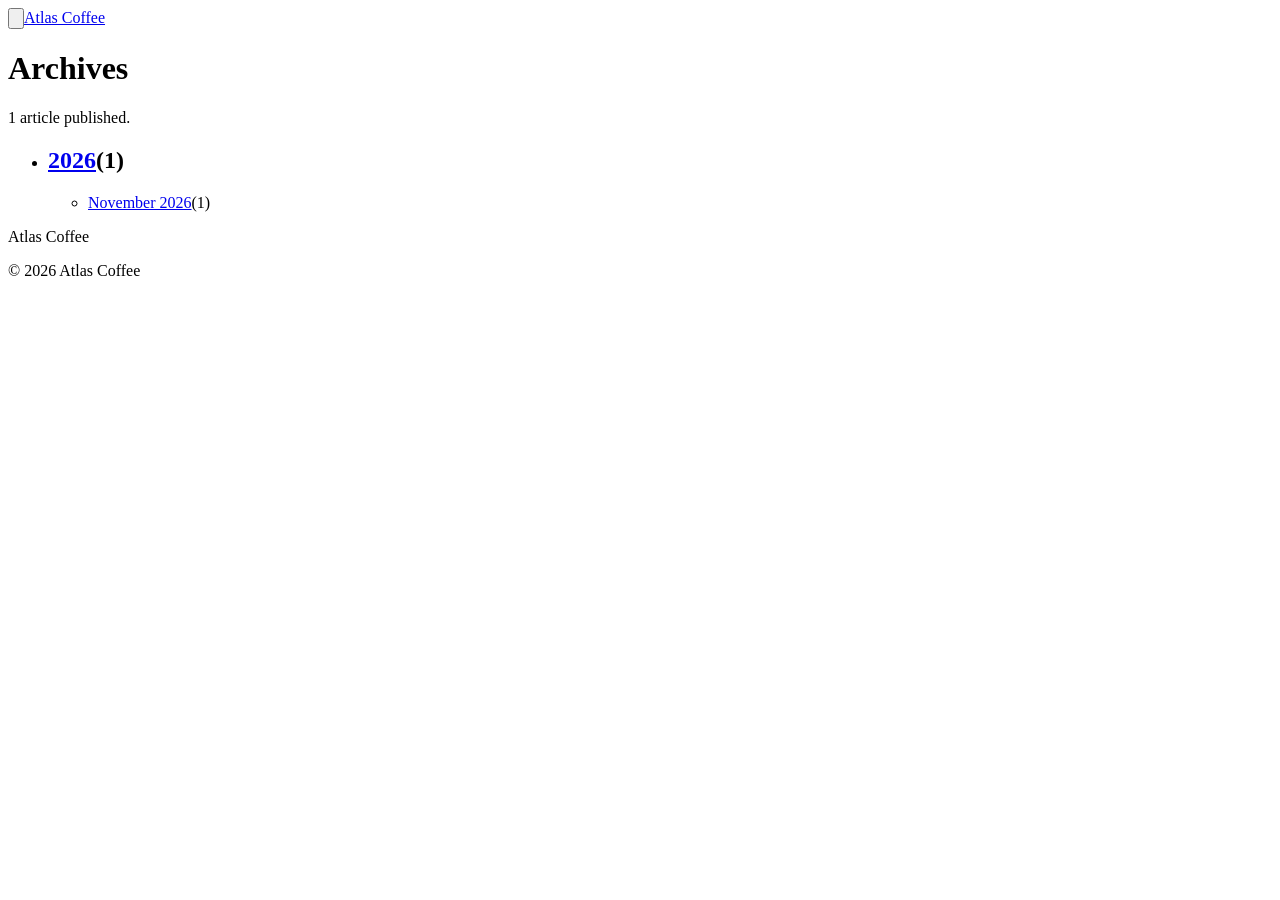
==== archives/index.html @ 6c49233b "Publish site (13 updated) — AgentCMS" ====
<!doctype html><html lang="en"><head><meta name="x-cms-base" content="/atlas-coffee/"/><meta charSet="UTF-8"/><meta name="viewport" content="width=device-width, initial-scale=1"/><title>Archives — Atlas Coffee</title><meta name="description" content="1 article published."/><link rel="canonical" href="https://fleox.github.io/atlas-coffee/archives/"/><link rel="preconnect" href="https://fonts.googleapis.com"/><link rel="preconnect" href="https://fonts.gstatic.com" crossorigin=""/><link rel="stylesheet" href="/atlas-coffee/theme-assets/default.css"/><meta property="og:title" content="Archives — Atlas Coffee"/><meta property="og:description" content="1 article published."/><meta property="og:url" content="https://fleox.github.io/atlas-coffee/archives/"/><meta property="og:type" content="website"/><meta name="generator" content="AgentCMS" />
<meta name="twitter:card" content="summary_large_image" />
<meta name="twitter:title" content="Archives" />
<meta name="twitter:description" content="1 article published." /></head><body><header class="site-header"><div class="container site-header__inner"><button type="button" class="burger-toggle" aria-controls="burger-menu" aria-expanded="false" aria-label="Open menu"><svg viewBox="0 0 24 24" fill="none" stroke="currentColor" stroke-width="2" stroke-linecap="round" stroke-linejoin="round" aria-hidden="true"><line x1="3" y1="6" x2="21" y2="6"></line><line x1="3" y1="12" x2="21" y2="12"></line><line x1="3" y1="18" x2="21" y2="18"></line></svg></button><a class="site-brand" href="/atlas-coffee/index.html" data-cms-brand="true">Atlas Coffee</a><div class="site-langswitch" data-cms-langswitch="header" aria-hidden="true"></div></div></header><nav id="burger-menu" class="burger-menu" data-cms-menu="header" aria-label="Primary"><ul></ul></nav><main class="site-main"><main class="archives archives--index"><header class="archives__header"><h1 class="archives__title">Archives</h1><p class="archives__subtitle">1 article published.</p></header><ul class="archives__years"><li class="archives__year"><h2 class="archives__year-heading"><a class="archives__year-link" href="/atlas-coffee/archives/2026/">2026</a><span class="archives__count">(1)</span></h2><ul class="archives__drilldown"><li class="archives__drilldown-item"><a class="archives__drilldown-link" href="/atlas-coffee/archives/2026/11/">November 2026</a><span class="archives__count">(1)</span></li></ul></li></ul></main></main><footer class="site-footer"><div class="container site-footer__inner"><p class="site-footer__brand">Atlas Coffee</p><nav class="site-footer__nav" data-cms-menu="footer" aria-label="Footer"><ul></ul></nav><p class="site-footer__copy">© 2026 Atlas Coffee</p><div class="site-footer__langswitch" data-cms-langswitch="footer" aria-hidden="true"></div></div></footer><script src="/atlas-coffee/theme-assets/default-menu.js" defer=""></script><script src="/atlas-coffee/theme-assets/default-posts.js" defer=""></script><script src="/atlas-coffee/search.js" defer></script></body></html>
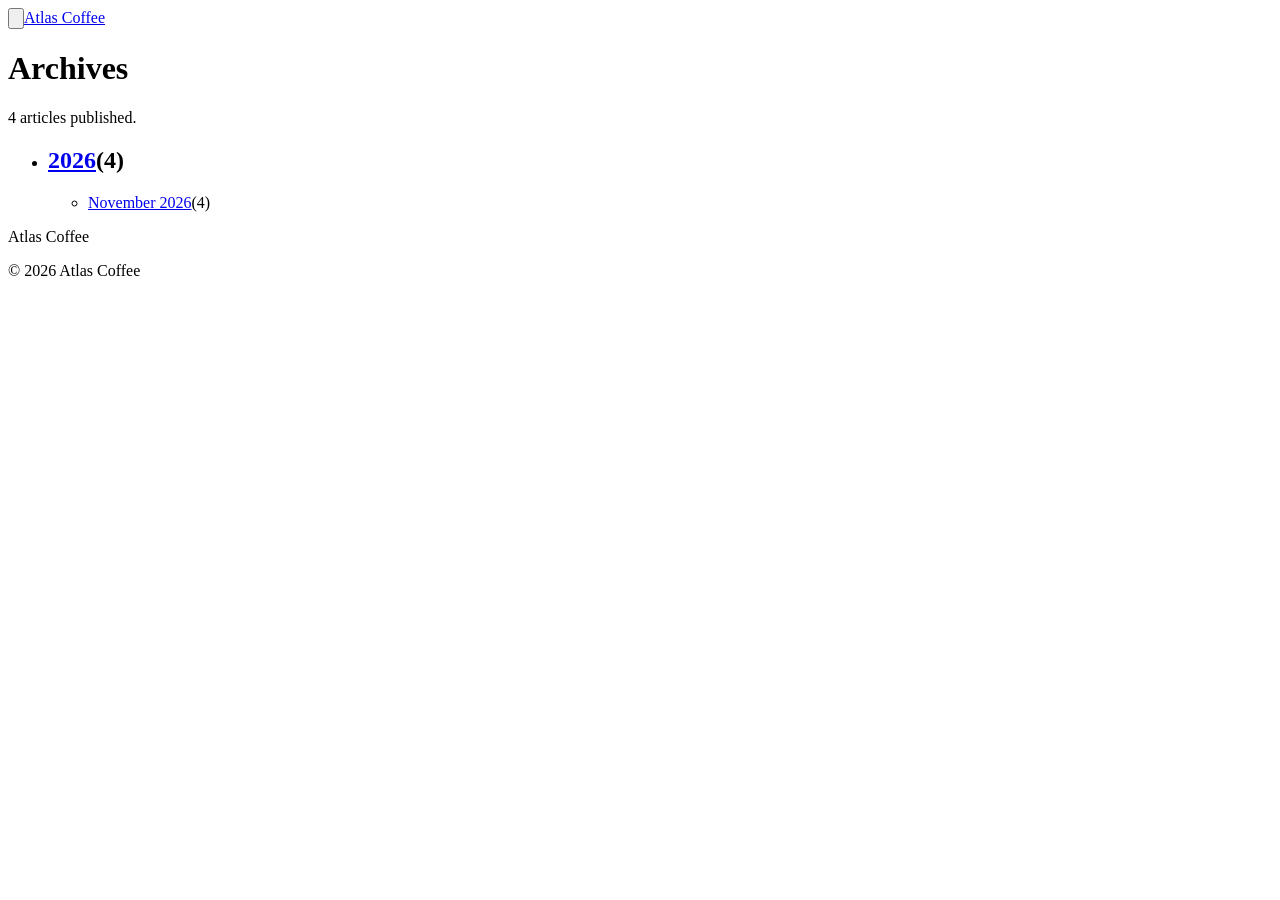
==== commit 1097deb9: "Publish site (18 updated, 3 removed) — AgentCMS" ====
--- a/archives/index.html
+++ b/archives/index.html
@@ -1,4 +1,4 @@
-<!doctype html><html lang="en"><head><meta name="x-cms-base" content="/atlas-coffee/"/><meta charSet="UTF-8"/><meta name="viewport" content="width=device-width, initial-scale=1"/><title>Archives — Atlas Coffee</title><meta name="description" content="1 article published."/><link rel="canonical" href="https://fleox.github.io/atlas-coffee/archives/"/><link rel="preconnect" href="https://fonts.googleapis.com"/><link rel="preconnect" href="https://fonts.gstatic.com" crossorigin=""/><link rel="stylesheet" href="/atlas-coffee/theme-assets/default.css"/><meta property="og:title" content="Archives — Atlas Coffee"/><meta property="og:description" content="1 article published."/><meta property="og:url" content="https://fleox.github.io/atlas-coffee/archives/"/><meta property="og:type" content="website"/><meta name="generator" content="AgentCMS" />
+<!doctype html><html lang="en"><head><meta name="x-cms-base" content="/atlas-coffee/"/><meta charSet="UTF-8"/><meta name="viewport" content="width=device-width, initial-scale=1"/><title>Archives — Atlas Coffee</title><meta name="description" content="4 articles published."/><link rel="canonical" href="https://fleox.github.io/atlas-coffee/archives/"/><link rel="preconnect" href="https://fonts.googleapis.com"/><link rel="preconnect" href="https://fonts.gstatic.com" crossorigin=""/><link rel="stylesheet" href="/atlas-coffee/theme-assets/default.css"/><meta property="og:title" content="Archives — Atlas Coffee"/><meta property="og:description" content="4 articles published."/><meta property="og:url" content="https://fleox.github.io/atlas-coffee/archives/"/><meta property="og:type" content="website"/><meta name="generator" content="AgentCMS" />
 <meta name="twitter:card" content="summary_large_image" />
 <meta name="twitter:title" content="Archives" />
-<meta name="twitter:description" content="1 article published." /></head><body><header class="site-header"><div class="container site-header__inner"><button type="button" class="burger-toggle" aria-controls="burger-menu" aria-expanded="false" aria-label="Open menu"><svg viewBox="0 0 24 24" fill="none" stroke="currentColor" stroke-width="2" stroke-linecap="round" stroke-linejoin="round" aria-hidden="true"><line x1="3" y1="6" x2="21" y2="6"></line><line x1="3" y1="12" x2="21" y2="12"></line><line x1="3" y1="18" x2="21" y2="18"></line></svg></button><a class="site-brand" href="/atlas-coffee/index.html" data-cms-brand="true">Atlas Coffee</a><div class="site-langswitch" data-cms-langswitch="header" aria-hidden="true"></div></div></header><nav id="burger-menu" class="burger-menu" data-cms-menu="header" aria-label="Primary"><ul></ul></nav><main class="site-main"><main class="archives archives--index"><header class="archives__header"><h1 class="archives__title">Archives</h1><p class="archives__subtitle">1 article published.</p></header><ul class="archives__years"><li class="archives__year"><h2 class="archives__year-heading"><a class="archives__year-link" href="/atlas-coffee/archives/2026/">2026</a><span class="archives__count">(1)</span></h2><ul class="archives__drilldown"><li class="archives__drilldown-item"><a class="archives__drilldown-link" href="/atlas-coffee/archives/2026/11/">November 2026</a><span class="archives__count">(1)</span></li></ul></li></ul></main></main><footer class="site-footer"><div class="container site-footer__inner"><p class="site-footer__brand">Atlas Coffee</p><nav class="site-footer__nav" data-cms-menu="footer" aria-label="Footer"><ul></ul></nav><p class="site-footer__copy">© 2026 Atlas Coffee</p><div class="site-footer__langswitch" data-cms-langswitch="footer" aria-hidden="true"></div></div></footer><script src="/atlas-coffee/theme-assets/default-menu.js" defer=""></script><script src="/atlas-coffee/theme-assets/default-posts.js" defer=""></script><script src="/atlas-coffee/search.js" defer></script></body></html>+<meta name="twitter:description" content="4 articles published." /></head><body><header class="site-header"><div class="container site-header__inner"><button type="button" class="burger-toggle" aria-controls="burger-menu" aria-expanded="false" aria-label="Open menu"><svg viewBox="0 0 24 24" fill="none" stroke="currentColor" stroke-width="2" stroke-linecap="round" stroke-linejoin="round" aria-hidden="true"><line x1="3" y1="6" x2="21" y2="6"></line><line x1="3" y1="12" x2="21" y2="12"></line><line x1="3" y1="18" x2="21" y2="18"></line></svg></button><a class="site-brand" href="/atlas-coffee/index.html" data-cms-brand="true">Atlas Coffee</a><div class="site-langswitch" data-cms-langswitch="header" aria-hidden="true"></div></div></header><nav id="burger-menu" class="burger-menu" data-cms-menu="header" aria-label="Primary"><ul></ul></nav><main class="site-main"><main class="archives archives--index"><header class="archives__header"><h1 class="archives__title">Archives</h1><p class="archives__subtitle">4 articles published.</p></header><ul class="archives__years"><li class="archives__year"><h2 class="archives__year-heading"><a class="archives__year-link" href="/atlas-coffee/archives/2026/">2026</a><span class="archives__count">(4)</span></h2><ul class="archives__drilldown"><li class="archives__drilldown-item"><a class="archives__drilldown-link" href="/atlas-coffee/archives/2026/11/">November 2026</a><span class="archives__count">(4)</span></li></ul></li></ul></main></main><footer class="site-footer"><div class="container site-footer__inner"><p class="site-footer__brand">Atlas Coffee</p><nav class="site-footer__nav" data-cms-menu="footer" aria-label="Footer"><ul></ul></nav><p class="site-footer__copy">© 2026 Atlas Coffee</p><div class="site-footer__langswitch" data-cms-langswitch="footer" aria-hidden="true"></div></div></footer><script src="/atlas-coffee/theme-assets/default-menu.js" defer=""></script><script src="/atlas-coffee/theme-assets/default-posts.js" defer=""></script><script src="/atlas-coffee/search.js" defer></script></body></html>
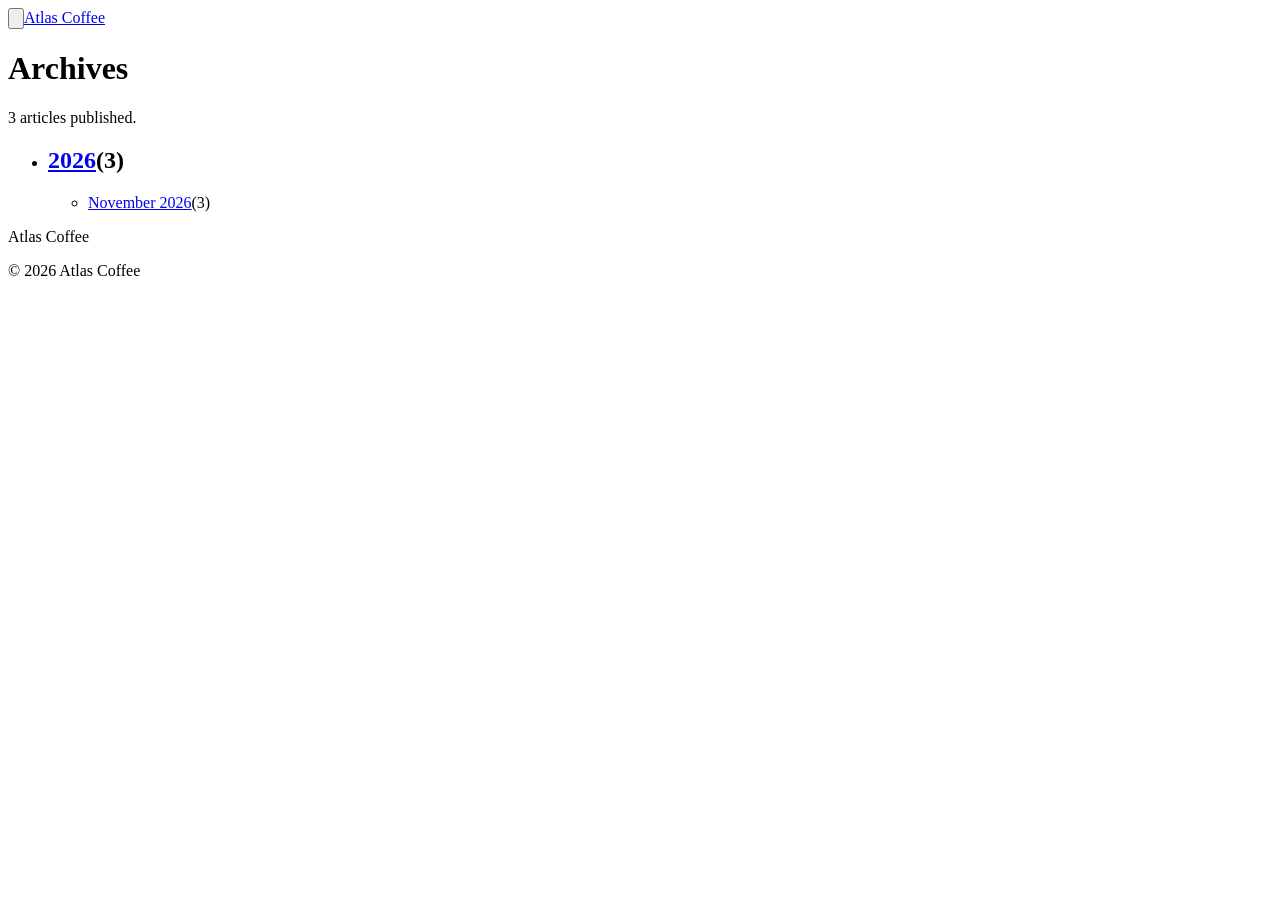
==== commit 45a96857: "Publish site (11 updated, 1 removed) — AgentCMS" ====
--- a/archives/index.html
+++ b/archives/index.html
@@ -1,4 +1,4 @@
-<!doctype html><html lang="en"><head><meta name="x-cms-base" content="/atlas-coffee/"/><meta charSet="UTF-8"/><meta name="viewport" content="width=device-width, initial-scale=1"/><title>Archives — Atlas Coffee</title><meta name="description" content="4 articles published."/><link rel="canonical" href="https://fleox.github.io/atlas-coffee/archives/"/><link rel="preconnect" href="https://fonts.googleapis.com"/><link rel="preconnect" href="https://fonts.gstatic.com" crossorigin=""/><link rel="stylesheet" href="/atlas-coffee/theme-assets/default.css"/><meta property="og:title" content="Archives — Atlas Coffee"/><meta property="og:description" content="4 articles published."/><meta property="og:url" content="https://fleox.github.io/atlas-coffee/archives/"/><meta property="og:type" content="website"/><meta name="generator" content="AgentCMS" />
+<!doctype html><html lang="en"><head><meta name="x-cms-base" content="/atlas-coffee/"/><meta charSet="UTF-8"/><meta name="viewport" content="width=device-width, initial-scale=1"/><title>Archives — Atlas Coffee</title><meta name="description" content="3 articles published."/><link rel="canonical" href="https://fleox.github.io/atlas-coffee/archives/"/><link rel="preconnect" href="https://fonts.googleapis.com"/><link rel="preconnect" href="https://fonts.gstatic.com" crossorigin=""/><link rel="stylesheet" href="/atlas-coffee/theme-assets/default.css"/><meta property="og:title" content="Archives — Atlas Coffee"/><meta property="og:description" content="3 articles published."/><meta property="og:url" content="https://fleox.github.io/atlas-coffee/archives/"/><meta property="og:type" content="website"/><meta name="generator" content="AgentCMS" />
 <meta name="twitter:card" content="summary_large_image" />
 <meta name="twitter:title" content="Archives" />
-<meta name="twitter:description" content="4 articles published." /></head><body><header class="site-header"><div class="container site-header__inner"><button type="button" class="burger-toggle" aria-controls="burger-menu" aria-expanded="false" aria-label="Open menu"><svg viewBox="0 0 24 24" fill="none" stroke="currentColor" stroke-width="2" stroke-linecap="round" stroke-linejoin="round" aria-hidden="true"><line x1="3" y1="6" x2="21" y2="6"></line><line x1="3" y1="12" x2="21" y2="12"></line><line x1="3" y1="18" x2="21" y2="18"></line></svg></button><a class="site-brand" href="/atlas-coffee/index.html" data-cms-brand="true">Atlas Coffee</a><div class="site-langswitch" data-cms-langswitch="header" aria-hidden="true"></div></div></header><nav id="burger-menu" class="burger-menu" data-cms-menu="header" aria-label="Primary"><ul></ul></nav><main class="site-main"><main class="archives archives--index"><header class="archives__header"><h1 class="archives__title">Archives</h1><p class="archives__subtitle">4 articles published.</p></header><ul class="archives__years"><li class="archives__year"><h2 class="archives__year-heading"><a class="archives__year-link" href="/atlas-coffee/archives/2026/">2026</a><span class="archives__count">(4)</span></h2><ul class="archives__drilldown"><li class="archives__drilldown-item"><a class="archives__drilldown-link" href="/atlas-coffee/archives/2026/11/">November 2026</a><span class="archives__count">(4)</span></li></ul></li></ul></main></main><footer class="site-footer"><div class="container site-footer__inner"><p class="site-footer__brand">Atlas Coffee</p><nav class="site-footer__nav" data-cms-menu="footer" aria-label="Footer"><ul></ul></nav><p class="site-footer__copy">© 2026 Atlas Coffee</p><div class="site-footer__langswitch" data-cms-langswitch="footer" aria-hidden="true"></div></div></footer><script src="/atlas-coffee/theme-assets/default-menu.js" defer=""></script><script src="/atlas-coffee/theme-assets/default-posts.js" defer=""></script><script src="/atlas-coffee/search.js" defer></script></body></html>+<meta name="twitter:description" content="3 articles published." /></head><body><header class="site-header"><div class="container site-header__inner"><button type="button" class="burger-toggle" aria-controls="burger-menu" aria-expanded="false" aria-label="Open menu"><svg viewBox="0 0 24 24" fill="none" stroke="currentColor" stroke-width="2" stroke-linecap="round" stroke-linejoin="round" aria-hidden="true"><line x1="3" y1="6" x2="21" y2="6"></line><line x1="3" y1="12" x2="21" y2="12"></line><line x1="3" y1="18" x2="21" y2="18"></line></svg></button><a class="site-brand" href="/atlas-coffee/index.html" data-cms-brand="true">Atlas Coffee</a><div class="site-langswitch" data-cms-langswitch="header" aria-hidden="true"></div></div></header><nav id="burger-menu" class="burger-menu" data-cms-menu="header" aria-label="Primary"><ul></ul></nav><main class="site-main"><main class="archives archives--index"><header class="archives__header"><h1 class="archives__title">Archives</h1><p class="archives__subtitle">3 articles published.</p></header><ul class="archives__years"><li class="archives__year"><h2 class="archives__year-heading"><a class="archives__year-link" href="/atlas-coffee/archives/2026/">2026</a><span class="archives__count">(3)</span></h2><ul class="archives__drilldown"><li class="archives__drilldown-item"><a class="archives__drilldown-link" href="/atlas-coffee/archives/2026/11/">November 2026</a><span class="archives__count">(3)</span></li></ul></li></ul></main></main><footer class="site-footer"><div class="container site-footer__inner"><p class="site-footer__brand">Atlas Coffee</p><nav class="site-footer__nav" data-cms-menu="footer" aria-label="Footer"><ul></ul></nav><p class="site-footer__copy">© 2026 Atlas Coffee</p><div class="site-footer__langswitch" data-cms-langswitch="footer" aria-hidden="true"></div></div></footer><script src="/atlas-coffee/theme-assets/default-menu.js" defer=""></script><script src="/atlas-coffee/theme-assets/default-posts.js" defer=""></script><script src="/atlas-coffee/search.js" defer></script></body></html>
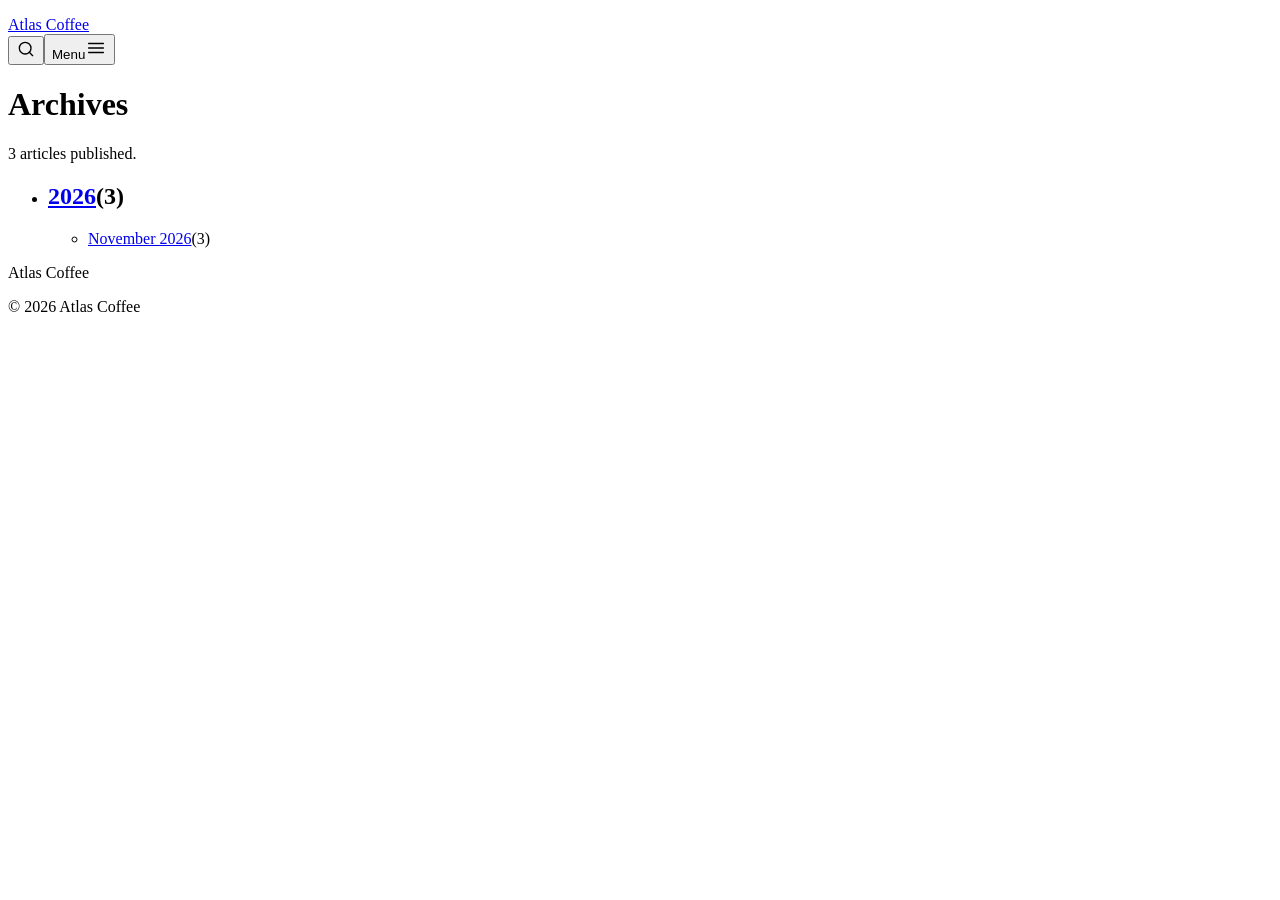
==== commit ed446adc: "Publish site (39 updated, 3 removed) — AgentCMS" ====
--- a/archives/index.html
+++ b/archives/index.html
@@ -1,4 +1,4 @@
-<!doctype html><html lang="en"><head><meta name="x-cms-base" content="/atlas-coffee/"/><meta charSet="UTF-8"/><meta name="viewport" content="width=device-width, initial-scale=1"/><title>Archives — Atlas Coffee</title><meta name="description" content="3 articles published."/><link rel="canonical" href="https://fleox.github.io/atlas-coffee/archives/"/><link rel="preconnect" href="https://fonts.googleapis.com"/><link rel="preconnect" href="https://fonts.gstatic.com" crossorigin=""/><link rel="stylesheet" href="/atlas-coffee/theme-assets/default.css"/><meta property="og:title" content="Archives — Atlas Coffee"/><meta property="og:description" content="3 articles published."/><meta property="og:url" content="https://fleox.github.io/atlas-coffee/archives/"/><meta property="og:type" content="website"/><meta name="generator" content="AgentCMS" />
+<!doctype html><html lang="en"><head><meta name="x-cms-base" content="/atlas-coffee/"/><meta charSet="utf-8"/><meta name="viewport" content="width=device-width, initial-scale=1"/><title>Archives — Atlas Coffee</title><meta name="description" content="3 articles published."/><link rel="canonical" href="https://fleox.github.io/atlas-coffee/archives/"/><meta property="og:title" content="Archives — Atlas Coffee"/><meta property="og:description" content="3 articles published."/><meta property="og:url" content="https://fleox.github.io/atlas-coffee/archives/"/><link rel="stylesheet" href="/atlas-coffee/theme-assets/atlas-roast.css"/><script src="/atlas-coffee/theme-assets/atlas-roast-menu.js" defer=""></script><meta name="generator" content="AgentCMS" />
 <meta name="twitter:card" content="summary_large_image" />
 <meta name="twitter:title" content="Archives" />
-<meta name="twitter:description" content="3 articles published." /></head><body><header class="site-header"><div class="container site-header__inner"><button type="button" class="burger-toggle" aria-controls="burger-menu" aria-expanded="false" aria-label="Open menu"><svg viewBox="0 0 24 24" fill="none" stroke="currentColor" stroke-width="2" stroke-linecap="round" stroke-linejoin="round" aria-hidden="true"><line x1="3" y1="6" x2="21" y2="6"></line><line x1="3" y1="12" x2="21" y2="12"></line><line x1="3" y1="18" x2="21" y2="18"></line></svg></button><a class="site-brand" href="/atlas-coffee/index.html" data-cms-brand="true">Atlas Coffee</a><div class="site-langswitch" data-cms-langswitch="header" aria-hidden="true"></div></div></header><nav id="burger-menu" class="burger-menu" data-cms-menu="header" aria-label="Primary"><ul></ul></nav><main class="site-main"><main class="archives archives--index"><header class="archives__header"><h1 class="archives__title">Archives</h1><p class="archives__subtitle">3 articles published.</p></header><ul class="archives__years"><li class="archives__year"><h2 class="archives__year-heading"><a class="archives__year-link" href="/atlas-coffee/archives/2026/">2026</a><span class="archives__count">(3)</span></h2><ul class="archives__drilldown"><li class="archives__drilldown-item"><a class="archives__drilldown-link" href="/atlas-coffee/archives/2026/11/">November 2026</a><span class="archives__count">(3)</span></li></ul></li></ul></main></main><footer class="site-footer"><div class="container site-footer__inner"><p class="site-footer__brand">Atlas Coffee</p><nav class="site-footer__nav" data-cms-menu="footer" aria-label="Footer"><ul></ul></nav><p class="site-footer__copy">© 2026 Atlas Coffee</p><div class="site-footer__langswitch" data-cms-langswitch="footer" aria-hidden="true"></div></div></footer><script src="/atlas-coffee/theme-assets/default-menu.js" defer=""></script><script src="/atlas-coffee/theme-assets/default-posts.js" defer=""></script><script src="/atlas-coffee/search.js" defer></script></body></html>+<meta name="twitter:description" content="3 articles published." /></head><body class="atlas-roast"><header class="atlas-roast-header"><div class="atlas-roast-container atlas-roast-header__inner"><nav id="atlas-roast-nav" class="atlas-roast-nav" aria-label="Main" data-cms-menu="header"><ul></ul></nav><a class="atlas-roast-brand" href="/atlas-coffee/index.html">Atlas Coffee</a><div class="atlas-roast-actions"><button class="atlas-roast-icon" type="button" data-cms-search="true" aria-label="Search"><svg width="20" height="20" viewBox="0 0 24 24" fill="none" stroke="currentColor" stroke-width="1.6" stroke-linecap="round" aria-hidden="true"><circle cx="11" cy="11" r="7"></circle><path d="m20 20-4-4"></path></svg></button><button class="atlas-roast-icon atlas-roast-burger" type="button" aria-expanded="false" aria-controls="atlas-roast-nav" data-atlas-roast-burger="true"><span class="atlas-roast-sr-only">Menu</span><svg width="22" height="22" viewBox="0 0 24 24" fill="none" stroke="currentColor" stroke-width="1.6" stroke-linecap="round" aria-hidden="true"><path d="M4 7h16M4 12h16M4 17h16"></path></svg></button></div></div></header><main class="atlas-roast-main"><main class="archives archives--index"><header class="archives__header"><h1 class="archives__title">Archives</h1><p class="archives__subtitle">3 articles published.</p></header><ul class="archives__years"><li class="archives__year"><h2 class="archives__year-heading"><a class="archives__year-link" href="/atlas-coffee/archives/2026/">2026</a><span class="archives__count">(3)</span></h2><ul class="archives__drilldown"><li class="archives__drilldown-item"><a class="archives__drilldown-link" href="/atlas-coffee/archives/2026/11/">November 2026</a><span class="archives__count">(3)</span></li></ul></li></ul></main></main><footer class="atlas-roast-footer"><div class="atlas-roast-container"><span class="atlas-roast-footer__brand">Atlas Coffee</span><nav aria-label="Footer" data-cms-menu="footer"><ul></ul></nav><p class="atlas-roast-footer__copy">© 2026 Atlas Coffee</p></div></footer><script src="/atlas-coffee/search.js" defer></script></body></html>
